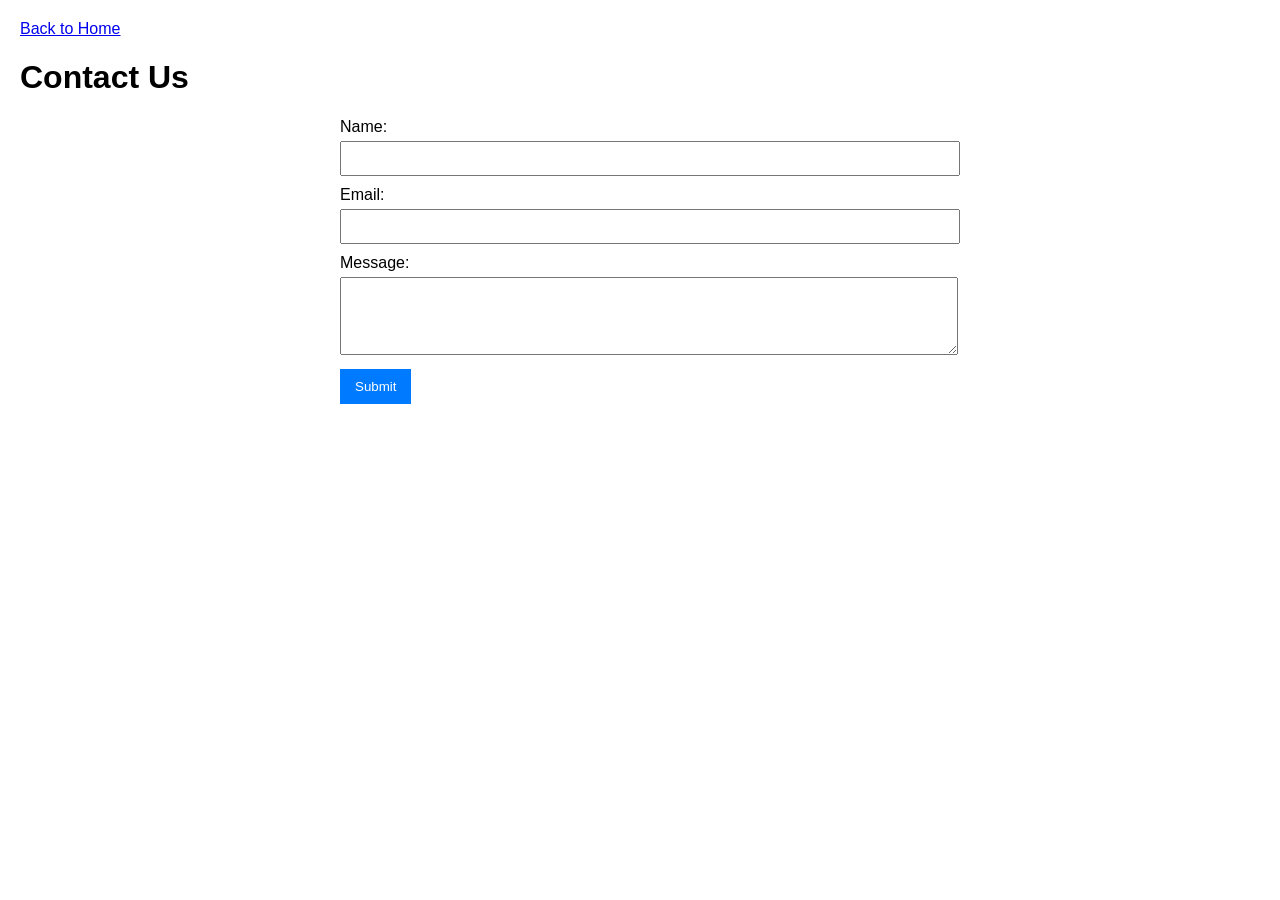
==== form.html @ abe77ae6 "Complete Lab 1" ====
<!DOCTYPE html>
<html lang="en">

<head>
    <meta charset="UTF-8">
    <meta name="viewport" content="width=device-width, initial-scale=1.0">
    <title>Simple Web Form</title>
    <style>
        body {
            font-family: Arial, sans-serif;
            margin: 20px;
        }

        form {
            max-width: 600px;
            margin: 0 auto;
        }

        label {
            display: block;
            margin-top: 10px;
        }

        input,
        textarea {
            width: 100%;
            padding: 8px;
            margin-top: 5px;
        }

        button {
            margin-top: 10px;
            padding: 10px 15px;
            background-color: #007BFF;
            color: white;
            border: none;
            cursor: pointer;
        }

        button:hover {
            background-color: #0056b3;
        }
    </style>
</head>

<body>
    <p><a href="index.html">Back to Home</a></p>

    <h1>Contact Us</h1>

    <form action="submit.php" method="GET">
        <label for="name">Name:</label>
        <input type="text" id="name" name="name" required>

        <label for="email">Email:</label>
        <input type="email" id="email" name="email" required>

        <label for="message">Message:</label>
        <textarea id="message" name="message" rows="4" required></textarea>

        <button type="submit">Submit</button>
    </form>
</body>

</html>
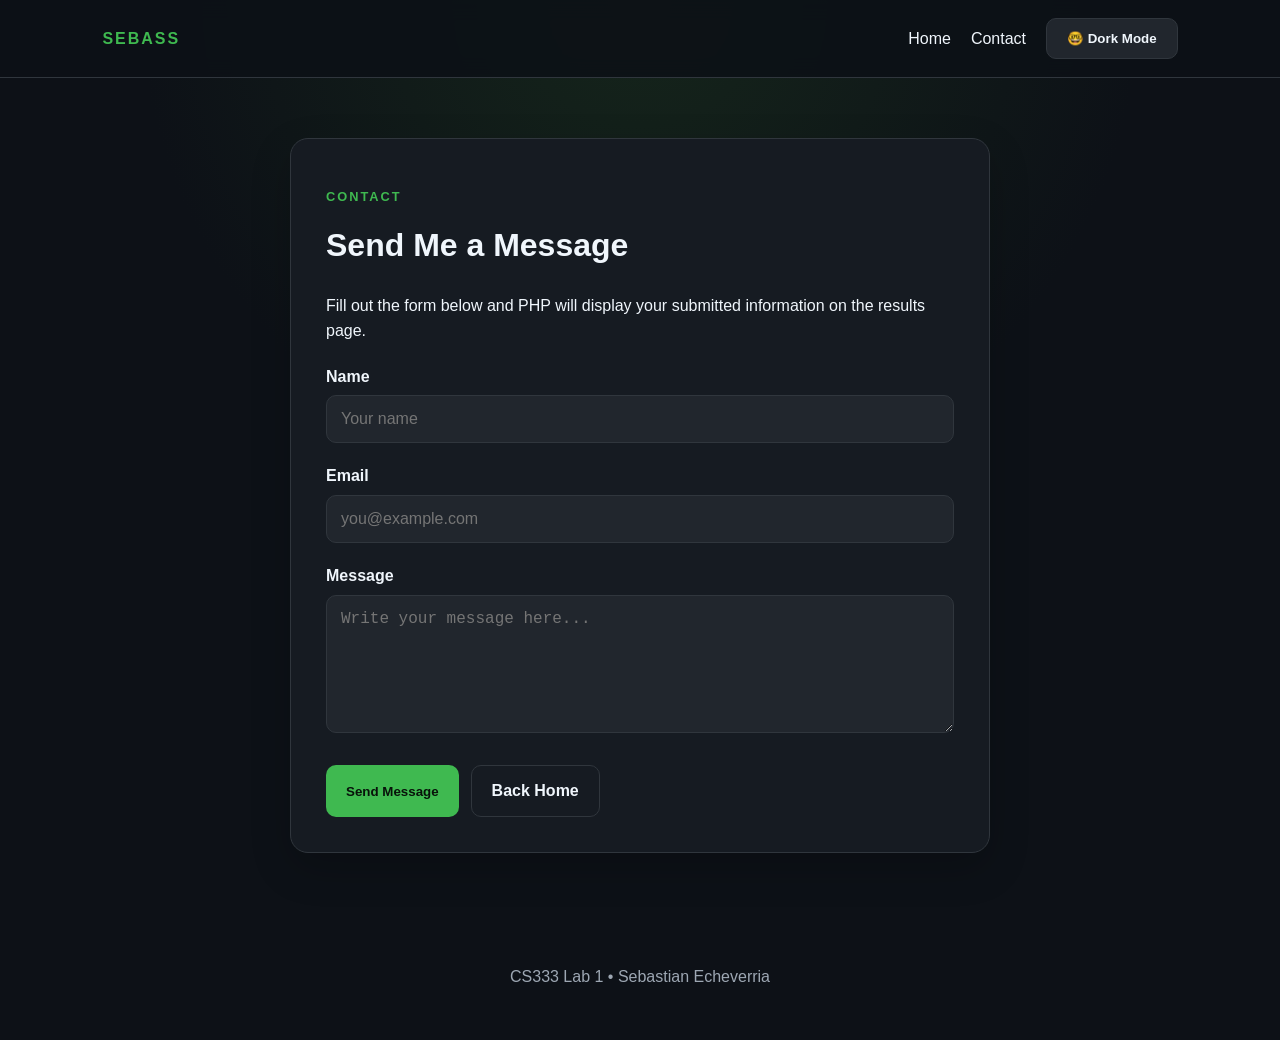
==== commit d39bcd7f: "Update Lab 1 site styling and add Dork Mode" ====
--- a/form.html
+++ b/form.html
@@ -4,62 +4,105 @@
 <head>
     <meta charset="UTF-8">
     <meta name="viewport" content="width=device-width, initial-scale=1.0">
-    <title>Simple Web Form</title>
-    <style>
-        body {
-            font-family: Arial, sans-serif;
-            margin: 20px;
-        }
-
-        form {
-            max-width: 600px;
-            margin: 0 auto;
-        }
-
-        label {
-            display: block;
-            margin-top: 10px;
-        }
-
-        input,
-        textarea {
-            width: 100%;
-            padding: 8px;
-            margin-top: 5px;
-        }
-
-        button {
-            margin-top: 10px;
-            padding: 10px 15px;
-            background-color: #007BFF;
-            color: white;
-            border: none;
-            cursor: pointer;
-        }
-
-        button:hover {
-            background-color: #0056b3;
-        }
-    </style>
+    <title>Contact Sebass</title>
+    <link rel="stylesheet" href="styles.css?v=2">
 </head>
 
 <body>
-    <p><a href="index.html">Back to Home</a></p>
 
-    <h1>Contact Us</h1>
+    <nav class="navbar">
+        <div class="nav-brand">SEBASS</div>
 
-    <form action="submit.php" method="GET">
-        <label for="name">Name:</label>
-        <input type="text" id="name" name="name" required>
+        <div class="nav-links">
+            <a href="index.html">Home</a>
+            <a href="form.html">Contact</a>
+            <button id="dorkToggle" class="dork-button">&#129299; Dork Mode</button>
+        </div>
+    </nav>
 
-        <label for="email">Email:</label>
-        <input type="email" id="email" name="email" required>
+    <main class="form-wrapper">
 
-        <label for="message">Message:</label>
-        <textarea id="message" name="message" rows="4" required></textarea>
+        <div class="form-card">
 
-        <button type="submit">Submit</button>
-    </form>
+            <p class="section-label">CONTACT</p>
+            <h1>Send Me a Message</h1>
+
+            <p>
+                Fill out the form below and PHP will display your submitted
+                information on the results page.
+            </p>
+
+            <form action="submit.php" method="GET">
+
+                <label for="name">Name</label>
+                <input
+                    type="text"
+                    id="name"
+                    name="name"
+                    placeholder="Your name"
+                    required
+                >
+
+                <label for="email">Email</label>
+                <input
+                    type="email"
+                    id="email"
+                    name="email"
+                    placeholder="you@example.com"
+                    required
+                >
+
+                <label for="message">Message</label>
+                <textarea
+                    id="message"
+                    name="message"
+                    rows="6"
+                    placeholder="Write your message here..."
+                    required
+                ></textarea>
+
+                <div class="form-actions">
+
+                    <button class="button primary-button" type="submit">
+                        Send Message
+                    </button>
+
+                    <a class="button secondary-button" href="index.html">
+                        Back Home
+                    </a>
+
+                </div>
+
+            </form>
+
+        </div>
+
+    </main>
+
+    <footer>
+        <p>CS333 Lab 1 &bull; Sebastian Echeverria</p>
+    </footer>
+
+    <script>
+        const dorkToggle = document.getElementById("dorkToggle");
+
+        if (localStorage.getItem("dorkMode") === "on") {
+            document.body.classList.add("dork-mode");
+            dorkToggle.textContent = "Normal Mode";
+        }
+
+        dorkToggle.addEventListener("click", function () {
+            document.body.classList.toggle("dork-mode");
+
+            if (document.body.classList.contains("dork-mode")) {
+                localStorage.setItem("dorkMode", "on");
+                dorkToggle.textContent = "Normal Mode";
+            } else {
+                localStorage.setItem("dorkMode", "off");
+                dorkToggle.textContent = "Dork Mode";
+            }
+        });
+    </script>
+
 </body>
-
 </html>
--- a/styles.css
+++ b/styles.css
@@ -0,0 +1,385 @@
+:root {
+    --background: #0d1117;
+    --surface: #161b22;
+    --surface-light: #21262d;
+    --text: #f0f6fc;
+    --muted: #9da7b3;
+    --accent: #3fb950;
+    --accent-dark: #238636;
+    --border: #30363d;
+}
+
+* {
+    box-sizing: border-box;
+}
+
+html {
+    scroll-behavior: smooth;
+}
+
+body {
+    margin: 0;
+    font-family: Arial, Helvetica, sans-serif;
+    background: radial-gradient(
+        circle at top,
+        #15251b,
+        var(--background) 500px
+    );
+    color: var(--text);
+    line-height: 1.6;
+    transition: all 0.3s ease;
+}
+
+/* NAVIGATION */
+
+.navbar {
+    display: flex;
+    justify-content: space-between;
+    align-items: center;
+    padding: 18px 8%;
+    position: sticky;
+    top: 0;
+    background: rgba(13, 17, 23, 0.9);
+    backdrop-filter: blur(10px);
+    border-bottom: 1px solid var(--border);
+    z-index: 100;
+}
+
+.nav-brand {
+    font-weight: 800;
+    letter-spacing: 2px;
+    color: var(--accent);
+}
+
+.nav-links {
+    display: flex;
+    gap: 20px;
+    align-items: center;
+}
+
+.nav-links a {
+    color: var(--text);
+    text-decoration: none;
+}
+
+.nav-links a:hover {
+    color: var(--accent);
+}
+
+/* HERO */
+
+.hero {
+    min-height: 70vh;
+    display: flex;
+    align-items: center;
+    padding: 70px 8%;
+}
+
+.hero-content {
+    max-width: 800px;
+}
+
+.eyebrow,
+.section-label {
+    color: var(--accent);
+    font-size: 0.8rem;
+    letter-spacing: 2px;
+    font-weight: bold;
+}
+
+.hero h1 {
+    font-size: clamp(3rem, 8vw, 6rem);
+    margin: 10px 0;
+    line-height: 1;
+}
+
+.hero-text {
+    max-width: 650px;
+    font-size: 1.2rem;
+    color: var(--muted);
+}
+
+.hero-buttons {
+    display: flex;
+    gap: 14px;
+    margin-top: 30px;
+    flex-wrap: wrap;
+}
+
+/* BUTTONS */
+
+.button,
+.dork-button {
+    display: inline-block;
+    padding: 12px 20px;
+    border-radius: 10px;
+    text-decoration: none;
+    font-weight: bold;
+    cursor: pointer;
+    border: none;
+    transition: 0.2s;
+}
+
+.primary-button {
+    background: var(--accent);
+    color: #08120a;
+}
+
+.primary-button:hover {
+    background: #56d364;
+    transform: translateY(-2px);
+}
+
+.secondary-button {
+    border: 1px solid var(--border);
+    color: var(--text);
+    background: var(--surface);
+}
+
+.secondary-button:hover {
+    border-color: var(--accent);
+}
+
+.dork-button {
+    background: var(--surface-light);
+    color: var(--text);
+    border: 1px solid var(--border);
+}
+
+.dork-button:hover {
+    border-color: var(--accent);
+}
+
+/* MAIN CONTENT */
+
+.container {
+    width: min(1100px, 90%);
+    margin: 0 auto;
+}
+
+.card {
+    background: var(--surface);
+    border: 1px solid var(--border);
+    border-radius: 18px;
+    padding: 35px;
+    margin-bottom: 25px;
+    box-shadow: 0 15px 40px rgba(0, 0, 0, 0.2);
+}
+
+.card h2 {
+    margin-top: 5px;
+}
+
+.grid {
+    display: grid;
+    grid-template-columns: repeat(3, 1fr);
+    gap: 18px;
+    margin-top: 25px;
+}
+
+.mini-card {
+    background: var(--surface-light);
+    border: 1px solid var(--border);
+    padding: 20px;
+    border-radius: 14px;
+    transition: 0.2s;
+}
+
+.mini-card:hover {
+    transform: translateY(-3px);
+}
+
+.mini-card .icon {
+    font-size: 2rem;
+}
+
+.mini-card p {
+    color: var(--muted);
+}
+
+.interest-list {
+    display: flex;
+    flex-wrap: wrap;
+    gap: 15px;
+    margin-top: 20px;
+}
+
+.interest {
+    background: var(--surface-light);
+    border: 1px solid var(--border);
+    border-radius: 12px;
+    padding: 15px 20px;
+    min-width: 140px;
+    text-align: center;
+    transition: 0.2s;
+}
+
+.interest:hover {
+    transform: translateY(-3px);
+}
+
+.interest span {
+    font-size: 2rem;
+}
+
+.contact-card {
+    text-align: center;
+}
+
+footer {
+    text-align: center;
+    padding: 35px;
+    color: var(--muted);
+}
+
+/* FORM */
+
+.form-wrapper {
+    width: min(700px, 90%);
+    margin: 60px auto;
+}
+
+.form-card {
+    background: var(--surface);
+    border: 1px solid var(--border);
+    border-radius: 18px;
+    padding: 35px;
+    box-shadow: 0 15px 40px rgba(0, 0, 0, 0.2);
+}
+
+.form-card h1 {
+    margin-top: 0;
+}
+
+label {
+    display: block;
+    margin-top: 20px;
+    margin-bottom: 6px;
+    font-weight: bold;
+}
+
+input,
+textarea {
+    width: 100%;
+    padding: 14px;
+    border-radius: 10px;
+    border: 1px solid var(--border);
+    background: var(--surface-light);
+    color: var(--text);
+    font-size: 1rem;
+}
+
+input:focus,
+textarea:focus {
+    outline: 2px solid var(--accent);
+    border-color: transparent;
+}
+
+textarea {
+    resize: vertical;
+}
+
+.form-actions {
+    margin-top: 25px;
+    display: flex;
+    gap: 12px;
+    flex-wrap: wrap;
+}
+
+/* RESULTS */
+
+.result-row {
+    margin: 18px 0;
+    padding: 16px;
+    background: var(--surface-light);
+    border-radius: 10px;
+    border-left: 4px solid var(--accent);
+}
+
+.result-label {
+    color: var(--accent);
+    font-weight: bold;
+}
+
+/* DORK MODE */
+
+body.dork-mode {
+    --background: #1a0033;
+    --surface: #32005e;
+    --surface-light: #4b008f;
+    --text: #fff700;
+    --muted: #8effff;
+    --accent: #ff00e6;
+    --accent-dark: #ff00e6;
+    --border: #00ffff;
+
+    background:
+        repeating-linear-gradient(
+            45deg,
+            #21003d,
+            #21003d 20px,
+            #32005e 20px,
+            #32005e 40px
+        );
+
+    font-family: "Comic Sans MS", "Trebuchet MS", cursive;
+}
+
+body.dork-mode .navbar {
+    background: rgba(50, 0, 94, 0.95);
+}
+
+body.dork-mode .hero h1 {
+    text-shadow:
+        3px 3px 0 #00ffff,
+        6px 6px 0 #ff00e6;
+    transform: rotate(-1deg);
+}
+
+body.dork-mode .card,
+body.dork-mode .form-card {
+    border: 3px dashed var(--border);
+    box-shadow:
+        8px 8px 0 #ff00e6,
+        -8px -8px 0 #00ffff;
+}
+
+body.dork-mode .mini-card:hover,
+body.dork-mode .interest:hover {
+    transform: rotate(2deg) scale(1.03);
+}
+
+body.dork-mode .primary-button {
+    background: #fff700;
+    color: #32005e;
+}
+
+body.dork-mode .dork-button {
+    background: #fff700;
+    color: #32005e;
+    border: 3px solid #00ffff;
+}
+
+/* RESPONSIVE */
+
+@media (max-width: 800px) {
+    .grid {
+        grid-template-columns: 1fr;
+    }
+
+    .navbar {
+        flex-direction: column;
+        gap: 12px;
+    }
+
+    .nav-links {
+        flex-wrap: wrap;
+        justify-content: center;
+    }
+
+    .hero {
+        min-height: auto;
+        padding-top: 80px;
+        padding-bottom: 80px;
+    }
+}
